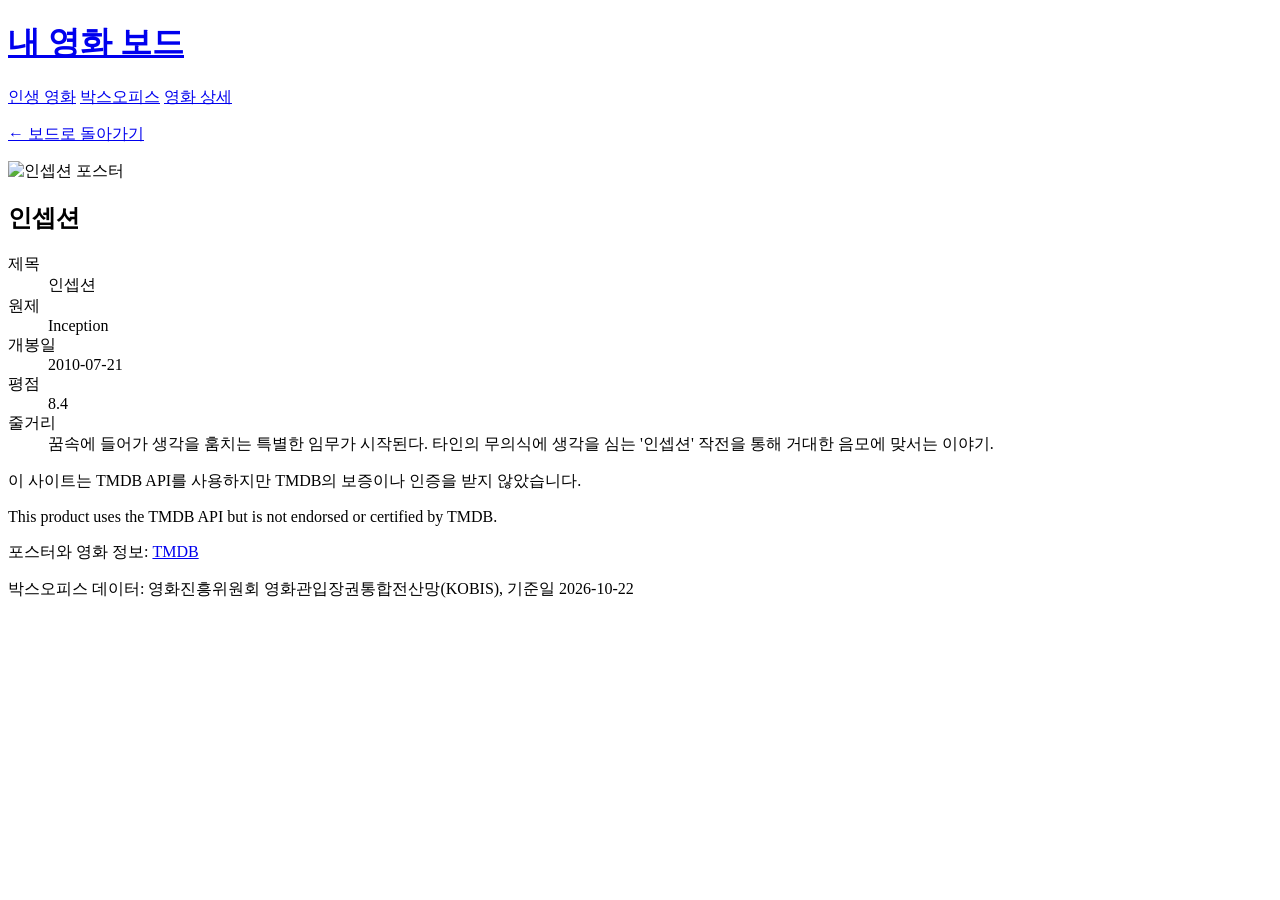
==== detail.html @ 023377c3 "Create detail.html" ====
<!DOCTYPE html>
<html lang="ko">
<head>
  <meta charset="UTF-8">
  <meta name="viewport" content="width=device-width, initial-scale=1">
  <meta name="description" content="인셉션의 영화 정보와 줄거리를 소개하는 상세 페이지">
  <meta name="theme-color" content="#121212">
  <title>인셉션 - 내 영화 보드</title>

  <link rel="preconnect" href="https://fonts.googleapis.com">
  <link rel="preconnect" href="https://fonts.gstatic.com" crossorigin>
  <link href="https://fonts.googleapis.com/css2?family=Black+Han+Sans&family=Noto+Sans+KR:wght@400;500;700&display=swap" rel="stylesheet">
  <link rel="stylesheet" href="style.css">
</head>

<body class="detail-page">
  <header class="site-header">
    <div class="header-inner">
      <h1 class="logo"><a href="index.html">내 영화 보드</a></h1>
      <nav aria-label="주요 메뉴">
        <a href="index.html#mine">인생 영화</a>
        <a href="index.html#boxoffice">박스오피스</a>
        <a href="detail.html" aria-current="page">영화 상세</a>
      </nav>
    </div>
  </header>

  <main class="detail-main">
    <div class="detail-container">
      <p class="back-link"><a href="index.html">← 보드로 돌아가기</a></p>

      <article class="detail">
        <div class="detail-poster-wrap">
          <img
            class="detail-poster"
            src="https://image.tmdb.org/t/p/w500/edv5CZvWj09upOsy2Y6IwDhK8bt.jpg"
            alt="인셉션 포스터">
        </div>

        <div class="detail-info">
          <h2>인셉션</h2>
          <dl>
            <dt>제목</dt>
            <dd>인셉션</dd>

            <dt>원제</dt>
            <dd>Inception</dd>

            <dt>개봉일</dt>
            <dd>2010-07-21</dd>

            <dt>평점</dt>
            <dd>8.4</dd>

            <dt>줄거리</dt>
            <dd>꿈속에 들어가 생각을 훔치는 특별한 임무가 시작된다. 타인의 무의식에 생각을 심는 '인셉션' 작전을 통해 거대한 음모에 맞서는 이야기.</dd>
          </dl>
        </div>
      </article>
    </div>
  </main>

  <footer class="site-footer">
    <p>이 사이트는 TMDB API를 사용하지만 TMDB의 보증이나 인증을 받지 않았습니다.</p>
    <p lang="en">This product uses the TMDB API but is not endorsed or certified by TMDB.</p>
    <p>포스터와 영화 정보: <a href="https://www.themoviedb.org/" target="_blank" rel="noopener noreferrer">TMDB</a></p>
    <p>박스오피스 데이터: 영화진흥위원회 영화관입장권통합전산망(KOBIS), 기준일 2026-10-22</p>
  </footer>
</body>
</html>
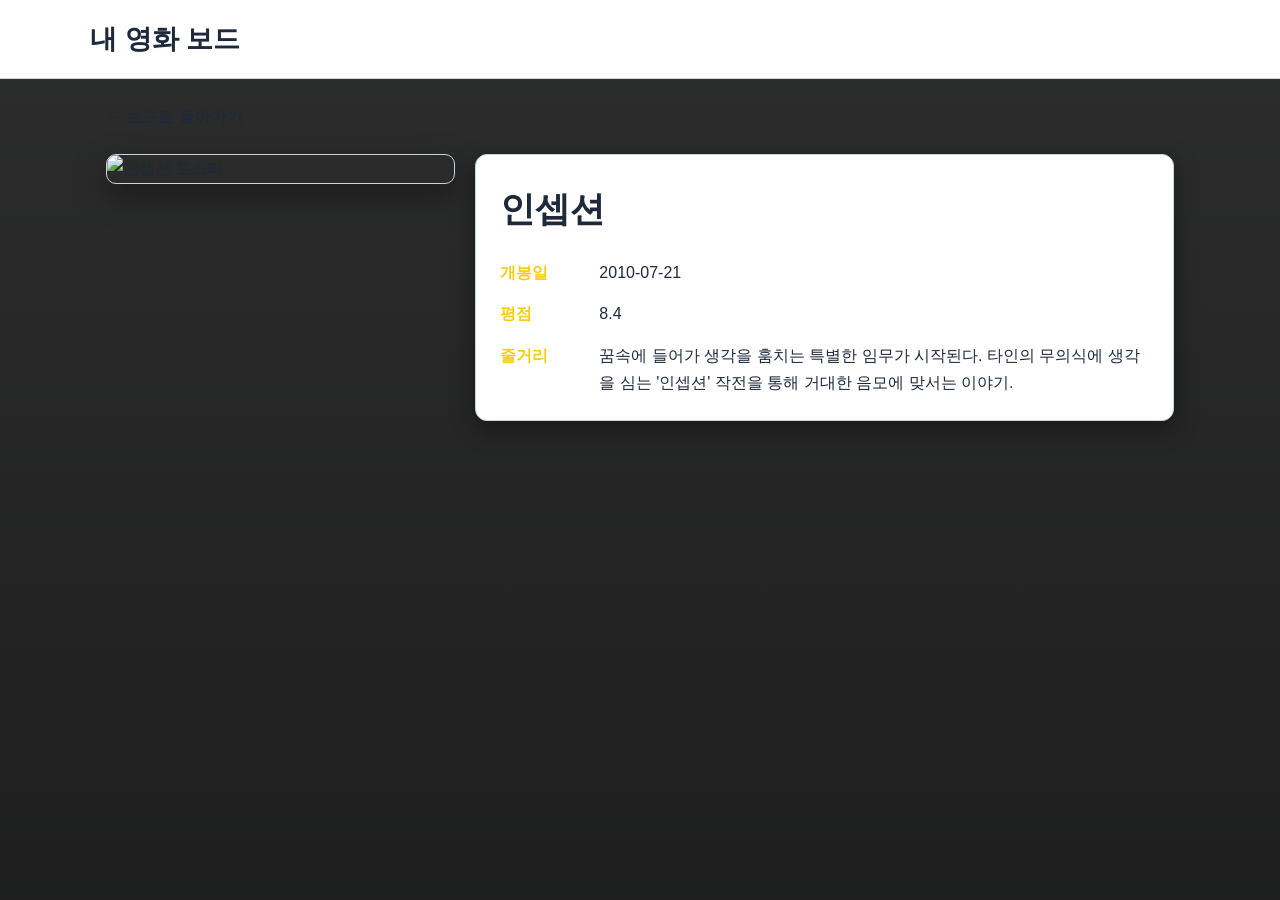
==== commit 4035380f: "Refactor detail.html by removing metadata and links Removed unnecessary metadata and navigation link" ====
--- a/detail.html
+++ b/detail.html
@@ -3,68 +3,32 @@
 <head>
   <meta charset="UTF-8">
   <meta name="viewport" content="width=device-width, initial-scale=1">
-  <meta name="description" content="인셉션의 영화 정보와 줄거리를 소개하는 상세 페이지">
-  <meta name="theme-color" content="#121212">
   <title>인셉션 - 내 영화 보드</title>
-
-  <link rel="preconnect" href="https://fonts.googleapis.com">
-  <link rel="preconnect" href="https://fonts.gstatic.com" crossorigin>
-  <link href="https://fonts.googleapis.com/css2?family=Black+Han+Sans&family=Noto+Sans+KR:wght@400;500;700&display=swap" rel="stylesheet">
   <link rel="stylesheet" href="style.css">
 </head>
-
 <body class="detail-page">
   <header class="site-header">
     <div class="header-inner">
       <h1 class="logo"><a href="index.html">내 영화 보드</a></h1>
-      <nav aria-label="주요 메뉴">
-        <a href="index.html#mine">인생 영화</a>
-        <a href="index.html#boxoffice">박스오피스</a>
-        <a href="detail.html" aria-current="page">영화 상세</a>
-      </nav>
     </div>
   </header>
-
   <main class="detail-main">
     <div class="detail-container">
       <p class="back-link"><a href="index.html">← 보드로 돌아가기</a></p>
-
       <article class="detail">
         <div class="detail-poster-wrap">
-          <img
-            class="detail-poster"
-            src="https://image.tmdb.org/t/p/w500/edv5CZvWj09upOsy2Y6IwDhK8bt.jpg"
-            alt="인셉션 포스터">
+          <img class="detail-poster" src="https://image.tmdb.org/t/p/w500/edv5CZvWj09upOsy2Y6IwDhK8bt.jpg" alt="인셉션 포스터">
         </div>
-
         <div class="detail-info">
           <h2>인셉션</h2>
           <dl>
-            <dt>제목</dt>
-            <dd>인셉션</dd>
-
-            <dt>원제</dt>
-            <dd>Inception</dd>
-
-            <dt>개봉일</dt>
-            <dd>2010-07-21</dd>
-
-            <dt>평점</dt>
-            <dd>8.4</dd>
-
-            <dt>줄거리</dt>
-            <dd>꿈속에 들어가 생각을 훔치는 특별한 임무가 시작된다. 타인의 무의식에 생각을 심는 '인셉션' 작전을 통해 거대한 음모에 맞서는 이야기.</dd>
+            <dt>개봉일</dt><dd>2010-07-21</dd>
+            <dt>평점</dt><dd>8.4</dd>
+            <dt>줄거리</dt><dd>꿈속에 들어가 생각을 훔치는 특별한 임무가 시작된다. 타인의 무의식에 생각을 심는 '인셉션' 작전을 통해 거대한 음모에 맞서는 이야기.</dd>
           </dl>
         </div>
       </article>
     </div>
   </main>
-
-  <footer class="site-footer">
-    <p>이 사이트는 TMDB API를 사용하지만 TMDB의 보증이나 인증을 받지 않았습니다.</p>
-    <p lang="en">This product uses the TMDB API but is not endorsed or certified by TMDB.</p>
-    <p>포스터와 영화 정보: <a href="https://www.themoviedb.org/" target="_blank" rel="noopener noreferrer">TMDB</a></p>
-    <p>박스오피스 데이터: 영화진흥위원회 영화관입장권통합전산망(KOBIS), 기준일 2026-10-22</p>
-  </footer>
 </body>
 </html>
--- a/style.css
+++ b/style.css
@@ -0,0 +1,582 @@
+/* ========================================
+   1. CSS 변수
+   ======================================== */
+:root {
+  --bg: #121212;
+  --surface: #1e1e1e;
+  --surface-light: #2d2d2d;
+  --text: #f0f0f0;
+  --muted: #b8b8b8;
+  --accent: #3b82f6;
+  --warn: #ef4444;
+  --gold: #fbbf24;
+  --border: #414141;
+  --on-accent: #ffffff;
+  --on-gold: #141414;
+
+  --font-title: "Black Han Sans", sans-serif;
+  --font-body: "Noto Sans KR", sans-serif;
+
+  --gap: 20px;
+}
+
+/* 보너스: 라이트 모드 */
+@media (prefers-color-scheme: light) {
+  :root {
+    --bg: #f8fafc;
+    --surface: #ffffff;
+    --surface-light: #e2e8f0;
+    --text: #1e293b;
+    --muted: #475569;
+    --accent: #1d4ed8;
+    --warn: #b91c1c;
+    --gold: #facc15;
+    --border: #cbd5e1;
+    --on-accent: #ffffff;
+    --on-gold: #141414;
+  }
+}
+
+/* ========================================
+   2. 기본 스타일
+   ======================================== */
+*,
+*::before,
+*::after {
+  box-sizing: border-box;
+}
+
+html {
+  scroll-behavior: smooth;
+}
+
+body {
+  margin: 0;
+  background: var(--bg);
+  color: var(--text);
+  font-family: var(--font-body);
+  line-height: 1.7;
+  overflow-wrap: break-word;
+}
+
+img {
+  display: block;
+  max-width: 100%;
+}
+
+a {
+  color: var(--accent);
+  text-decoration: none;
+}
+
+a:hover {
+  text-decoration: underline;
+}
+
+a:focus-visible {
+  outline: 3px solid var(--gold);
+  outline-offset: 4px;
+}
+
+[hidden] {
+  display: none !important;
+}
+
+/* ========================================
+   3. 헤더: Flex
+   ======================================== */
+.site-header {
+  position: relative;
+  z-index: 2;
+  background: var(--surface);
+  border-bottom: 1px solid var(--border);
+}
+
+.header-inner {
+  display: flex;
+  flex-direction: column;
+  align-items: flex-start;
+  justify-content: center;
+  gap: 10px;
+  width: calc(100% - 32px);
+  max-width: 1100px;
+  min-height: 76px;
+  margin: 0 auto;
+  padding: 16px 0;
+}
+
+.logo {
+  margin: 0;
+  font-family: var(--font-title);
+  font-size: 1.7rem;
+}
+
+.logo a {
+  color: var(--text);
+}
+
+.site-header nav {
+  display: flex;
+  flex-wrap: wrap;
+  gap: 12px 16px;
+}
+
+.site-header nav a {
+  color: var(--muted);
+  font-size: 0.9rem;
+}
+
+.site-header nav a:hover,
+.site-header nav a[aria-current="page"] {
+  color: var(--accent);
+}
+
+/* ========================================
+   4. 히어로
+   ======================================== */
+.hero {
+  display: flex;
+  align-items: center;
+  min-height: 360px;
+  background-color: var(--bg);
+  background-image:
+    linear-gradient(
+      90deg,
+      rgba(0, 0, 0, 0.88),
+      rgba(0, 0, 0, 0.38)
+    ),
+    url("https://image.tmdb.org/t/p/w1280/8ZTVqvKDQ8emSGUEMjsS4yHAwrp.jpg");
+  background-position: center;
+  background-size: cover;
+}
+
+.hero-content {
+  width: calc(100% - 32px);
+  max-width: 1100px;
+  margin: 0 auto;
+  padding: 48px 0;
+}
+
+.hero-label {
+  margin: 0 0 10px;
+  color: var(--gold);
+  font-size: 0.8rem;
+  font-weight: 700;
+  letter-spacing: 0.12em;
+}
+
+.hero h2 {
+  max-width: 700px;
+  margin: 0 0 12px;
+  font-family: var(--font-title);
+  font-size: clamp(2rem, 6vw, 3.5rem);
+  line-height: 1.3;
+}
+
+.hero-content > p:not(.hero-label) {
+  max-width: 580px;
+  color: #eeeeee;
+}
+
+.hero-link {
+  display: inline-block;
+  margin-top: 12px;
+  padding: 9px 18px;
+  border: 1px solid var(--accent);
+  border-radius: 6px;
+  background: var(--accent);
+  color: var(--on-accent);
+  font-weight: 700;
+  transition: background 0.2s ease, color 0.2s ease;
+}
+
+.hero-link:hover {
+  background: var(--text);
+  color: var(--bg);
+  text-decoration: none;
+}
+
+/* ========================================
+   5. 본문 및 영화 섹션
+   ======================================== */
+main {
+  width: calc(100% - 32px);
+  max-width: 1100px;
+  margin: 0 auto;
+}
+
+.movie-section {
+  padding: 40px 0;
+  scroll-margin-top: 20px;
+}
+
+.movie-section h2 {
+  margin: 0 0 8px;
+  font-family: var(--font-title);
+  font-size: 1.8rem;
+}
+
+.section-description,
+.basis {
+  color: var(--muted);
+  font-size: 0.9rem;
+}
+
+.section-description {
+  margin: 0 0 24px;
+}
+
+.basis {
+  margin: 0 0 8px;
+}
+
+/* 기본 1열 */
+.board {
+  display: grid;
+  grid-template-columns: minmax(0, 1fr);
+  gap: var(--gap);
+}
+
+/* ========================================
+   6. 영화 카드
+   ======================================== */
+.card {
+  position: relative;
+  min-width: 0;
+  overflow: hidden;
+  border: 1px solid var(--border);
+  border-radius: 12px;
+  background: var(--surface);
+  transition: transform 0.3s ease, box-shadow 0.3s ease;
+}
+
+.card:hover {
+  transform: translateY(-8px);
+  box-shadow: 0 12px 28px rgba(251, 191, 36, 0.3);
+}
+
+.poster-link {
+  display: block;
+}
+
+.poster {
+  width: 100%;
+  aspect-ratio: 2 / 3;
+  object-fit: cover;
+  background: var(--surface-light);
+}
+
+/* 포스터 대체 표지 */
+.poster-fallback {
+  display: flex;
+  align-items: center;
+  justify-content: center;
+  width: 100%;
+  aspect-ratio: 2 / 3;
+  padding: 12px;
+  background: linear-gradient(135deg, var(--accent), var(--surface));
+  color: var(--text);
+  font-family: var(--font-title);
+  font-size: clamp(2.5rem, 8vw, 5rem);
+  text-align: center;
+  overflow-wrap: anywhere;
+}
+
+.poster-fallback[hidden] {
+  display: none;
+}
+
+.info {
+  min-width: 0;
+  padding: 16px;
+}
+
+.info h3 {
+  margin: 0 0 6px;
+  font-size: 1.1rem;
+  line-height: 1.5;
+  overflow-wrap: anywhere;
+}
+
+.info p {
+  margin: 6px 0 0;
+  color: var(--muted);
+  font-size: 0.88rem;
+}
+
+.info .year {
+  color: var(--accent);
+}
+
+.audience {
+  color: var(--text) !important;
+}
+
+/* ========================================
+   7. 평점, 순위 및 변동 배지
+   ======================================== */
+.badge,
+.rank {
+  position: absolute;
+  z-index: 1;
+  top: 12px;
+  padding: 4px 9px;
+  border-radius: 6px;
+  font-size: 0.8rem;
+  font-weight: 700;
+}
+
+.badge {
+  right: 12px;
+  background: var(--gold);
+  color: var(--on-gold);
+}
+
+.rank {
+  left: 12px;
+  background: var(--accent);
+  color: var(--on-accent);
+}
+
+.change {
+  min-height: 24px;
+  font-weight: 700;
+}
+
+.change.up {
+  color: var(--warn);
+}
+
+.change.up::before {
+  content: "▲ ";
+}
+
+.change.down {
+  color: var(--accent);
+}
+
+.change.down::before {
+  content: "▼ ";
+}
+
+.change.new {
+  color: var(--warn);
+}
+
+.change.new::before {
+  content: "NEW";
+}
+
+.change:not(.up):not(.down):not(.new) {
+  color: var(--muted);
+}
+
+/* ========================================
+   8. 상세 페이지 배경 및 레이아웃
+   ======================================== */
+.detail-page {
+  min-height: 100vh;
+  background-color: var(--bg);
+  background-image:
+    linear-gradient(
+      rgba(0, 0, 0, 0.82),
+      rgba(0, 0, 0, 0.88)
+    ),
+    url("https://image.tmdb.org/t/p/w1280/8ZTVqvKDQ8emSGUEMjsS4yHAwrp.jpg");
+  background-size: cover;
+  background-position: center;
+  background-attachment: fixed;
+}
+
+.detail-main {
+  min-height: 65vh;
+  padding-top: 24px;
+  padding-bottom: 48px;
+}
+
+.detail-container {
+  width: 100%;
+  max-width: 1100px;
+  margin: 0 auto;
+}
+
+.back-link {
+  margin: 0 0 24px;
+}
+
+.back-link a {
+  color: var(--text);
+}
+
+.detail {
+  display: grid;
+  grid-template-columns: minmax(0, 1fr);
+  gap: var(--gap);
+  align-items: start;
+}
+
+.detail-poster-wrap {
+  width: 100%;
+  max-width: none;
+  margin: 0;
+}
+
+.detail-poster {
+  width: 100%;
+  height: auto;
+  border: 1px solid var(--border);
+  border-radius: 10px;
+  box-shadow: 0 12px 32px rgba(0, 0, 0, 0.4);
+}
+
+.detail-info {
+  min-width: 0;
+  padding: 24px;
+  border: 1px solid var(--border);
+  border-radius: 12px;
+  background: var(--surface);
+  box-shadow: 0 8px 24px rgba(0, 0, 0, 0.4);
+}
+
+.detail-info h2 {
+  margin: 0 0 20px;
+  font-family: var(--font-title);
+  font-size: 2.2rem;
+}
+
+.detail-info dl {
+  display: grid;
+  grid-template-columns: 85px minmax(0, 1fr);
+  gap: 14px;
+  margin: 0;
+}
+
+.detail-info dt {
+  color: var(--gold);
+  font-weight: 700;
+}
+
+.detail-info dd {
+  min-width: 0;
+  margin: 0;
+  overflow-wrap: anywhere;
+}
+
+/* ========================================
+   9. 푸터
+   ======================================== */
+.site-footer {
+  margin-top: 32px;
+  padding: 28px 16px;
+  border-top: 1px solid var(--border);
+  background: var(--surface);
+  text-align: center;
+}
+
+.site-footer p {
+  margin: 5px auto;
+  color: var(--muted);
+  font-size: 0.8rem;
+}
+
+/* ========================================
+   10. 스켈레톤 로딩 보너스
+   ======================================== */
+.skeleton {
+  display: none;
+  min-height: 360px;
+  border-radius: 12px;
+  background: linear-gradient(
+    90deg,
+    var(--surface-light) 25%,
+    var(--bg) 37%,
+    var(--surface-light) 63%
+  );
+  background-size: 400% 100%;
+  animation: shimmer 1.4s ease-in-out infinite;
+}
+
+body.is-loading .skeleton {
+  display: block;
+}
+
+body.is-loading .card {
+  display: none;
+}
+
+@keyframes shimmer {
+  from {
+    background-position: 100% 50%;
+  }
+
+  to {
+    background-position: 0 50%;
+  }
+}
+
+/* ========================================
+   11. 접근성: 동작 줄이기
+   ======================================== */
+@media (prefers-reduced-motion: reduce) {
+  html {
+    scroll-behavior: auto;
+  }
+
+  .card,
+  .hero-link {
+    transition: none;
+  }
+
+  .card:hover {
+    transform: none;
+  }
+
+  .skeleton {
+    animation: none;
+  }
+}
+
+/* ========================================
+   12. 태블릿: 2열 및 상세 2단
+   ======================================== */
+@media (min-width: 600px) {
+  .header-inner {
+    flex-direction: row;
+    align-items: center;
+    justify-content: space-between;
+  }
+
+  .board {
+    grid-template-columns: repeat(2, minmax(0, 1fr));
+  }
+
+  .detail {
+    grid-template-columns: minmax(0, 1fr) minmax(0, 2fr);
+  }
+
+  .hero {
+    min-height: 440px;
+  }
+
+  .detail-container {
+    width: calc(100% - 32px);
+  }
+}
+
+/* ========================================
+   13. 데스크톱: 4열
+   ======================================== */
+@media (min-width: 1024px) {
+  .board {
+    grid-template-columns: repeat(4, minmax(0, 1fr));
+  }
+
+  .hero {
+    min-height: 60vh;
+  }
+
+  .movie-section {
+    padding-top: 52px;
+    padding-bottom: 52px;
+  }
+}
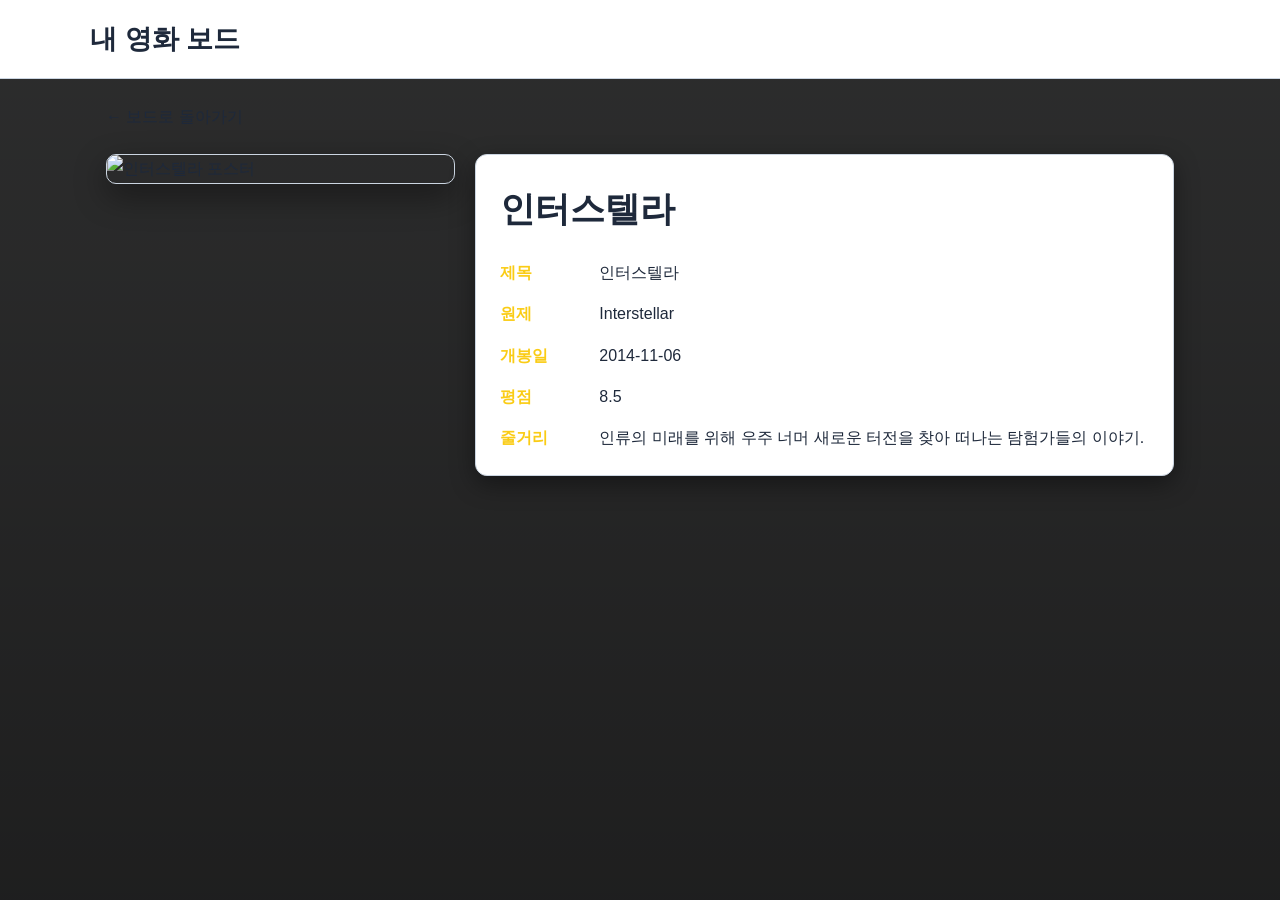
==== commit 654967eb: "Update movie details from Inception to Interstellar" ====
--- a/detail.html
+++ b/detail.html
@@ -3,7 +3,7 @@
 <head>
   <meta charset="UTF-8">
   <meta name="viewport" content="width=device-width, initial-scale=1">
-  <title>인셉션 - 내 영화 보드</title>
+  <title>인터스텔라 - 내 영화 보드</title>
   <link rel="stylesheet" href="style.css">
 </head>
 <body class="detail-page">
@@ -17,14 +17,16 @@
       <p class="back-link"><a href="index.html">← 보드로 돌아가기</a></p>
       <article class="detail">
         <div class="detail-poster-wrap">
-          <img class="detail-poster" src="https://image.tmdb.org/t/p/w500/edv5CZvWj09upOsy2Y6IwDhK8bt.jpg" alt="인셉션 포스터">
+          <img class="detail-poster" src="https://image.tmdb.org/t/p/w500/rAiYTfKGqDCRIIqo664sY9XZIvQ.jpg" alt="인터스텔라 포스터">
         </div>
         <div class="detail-info">
-          <h2>인셉션</h2>
+          <h2>인터스텔라</h2>
           <dl>
-            <dt>개봉일</dt><dd>2010-07-21</dd>
-            <dt>평점</dt><dd>8.4</dd>
-            <dt>줄거리</dt><dd>꿈속에 들어가 생각을 훔치는 특별한 임무가 시작된다. 타인의 무의식에 생각을 심는 '인셉션' 작전을 통해 거대한 음모에 맞서는 이야기.</dd>
+            <dt>제목</dt><dd>인터스텔라</dd>
+            <dt>원제</dt><dd>Interstellar</dd>
+            <dt>개봉일</dt><dd>2014-11-06</dd>
+            <dt>평점</dt><dd>8.5</dd>
+            <dt>줄거리</dt><dd>인류의 미래를 위해 우주 너머 새로운 터전을 찾아 떠나는 탐험가들의 이야기.</dd>
           </dl>
         </div>
       </article>
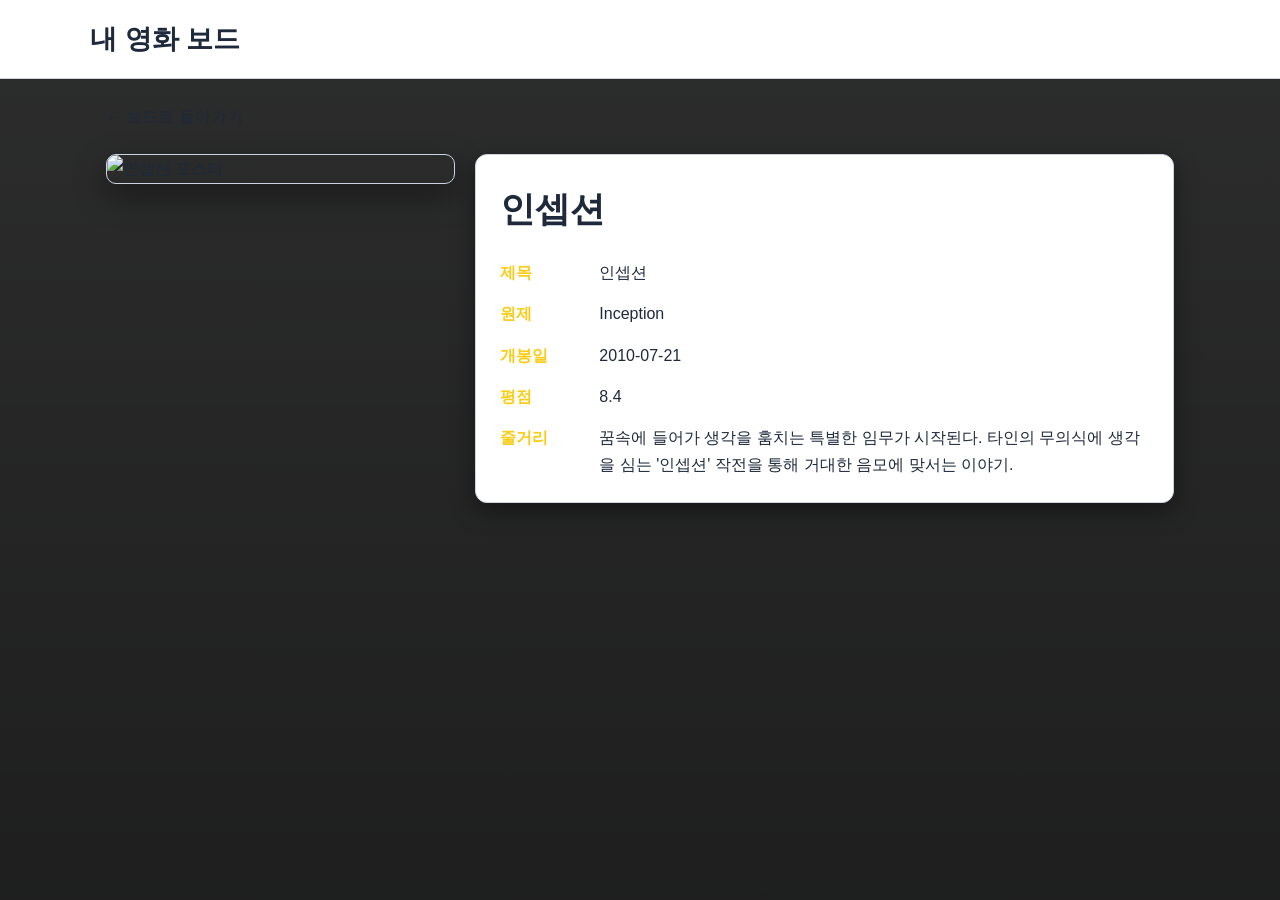
==== commit 19db09a5: "Change movie details from Interstellar to Inception" ====
--- a/detail.html
+++ b/detail.html
@@ -3,7 +3,7 @@
 <head>
   <meta charset="UTF-8">
   <meta name="viewport" content="width=device-width, initial-scale=1">
-  <title>인터스텔라 - 내 영화 보드</title>
+  <title>인셉션 - 내 영화 보드</title>
   <link rel="stylesheet" href="style.css">
 </head>
 <body class="detail-page">
@@ -17,16 +17,16 @@
       <p class="back-link"><a href="index.html">← 보드로 돌아가기</a></p>
       <article class="detail">
         <div class="detail-poster-wrap">
-          <img class="detail-poster" src="https://image.tmdb.org/t/p/w500/rAiYTfKGqDCRIIqo664sY9XZIvQ.jpg" alt="인터스텔라 포스터">
+          <img class="detail-poster" src="https://image.tmdb.org/t/p/w500/edv5CZvWj09upOsy2Y6IwDhK8bt.jpg" alt="인셉션 포스터">
         </div>
         <div class="detail-info">
-          <h2>인터스텔라</h2>
+          <h2>인셉션</h2>
           <dl>
-            <dt>제목</dt><dd>인터스텔라</dd>
-            <dt>원제</dt><dd>Interstellar</dd>
-            <dt>개봉일</dt><dd>2014-11-06</dd>
-            <dt>평점</dt><dd>8.5</dd>
-            <dt>줄거리</dt><dd>인류의 미래를 위해 우주 너머 새로운 터전을 찾아 떠나는 탐험가들의 이야기.</dd>
+            <dt>제목</dt><dd>인셉션</dd>
+            <dt>원제</dt><dd>Inception</dd>
+            <dt>개봉일</dt><dd>2010-07-21</dd>
+            <dt>평점</dt><dd>8.4</dd>
+            <dt>줄거리</dt><dd>꿈속에 들어가 생각을 훔치는 특별한 임무가 시작된다. 타인의 무의식에 생각을 심는 '인셉션' 작전을 통해 거대한 음모에 맞서는 이야기.</dd>
           </dl>
         </div>
       </article>
